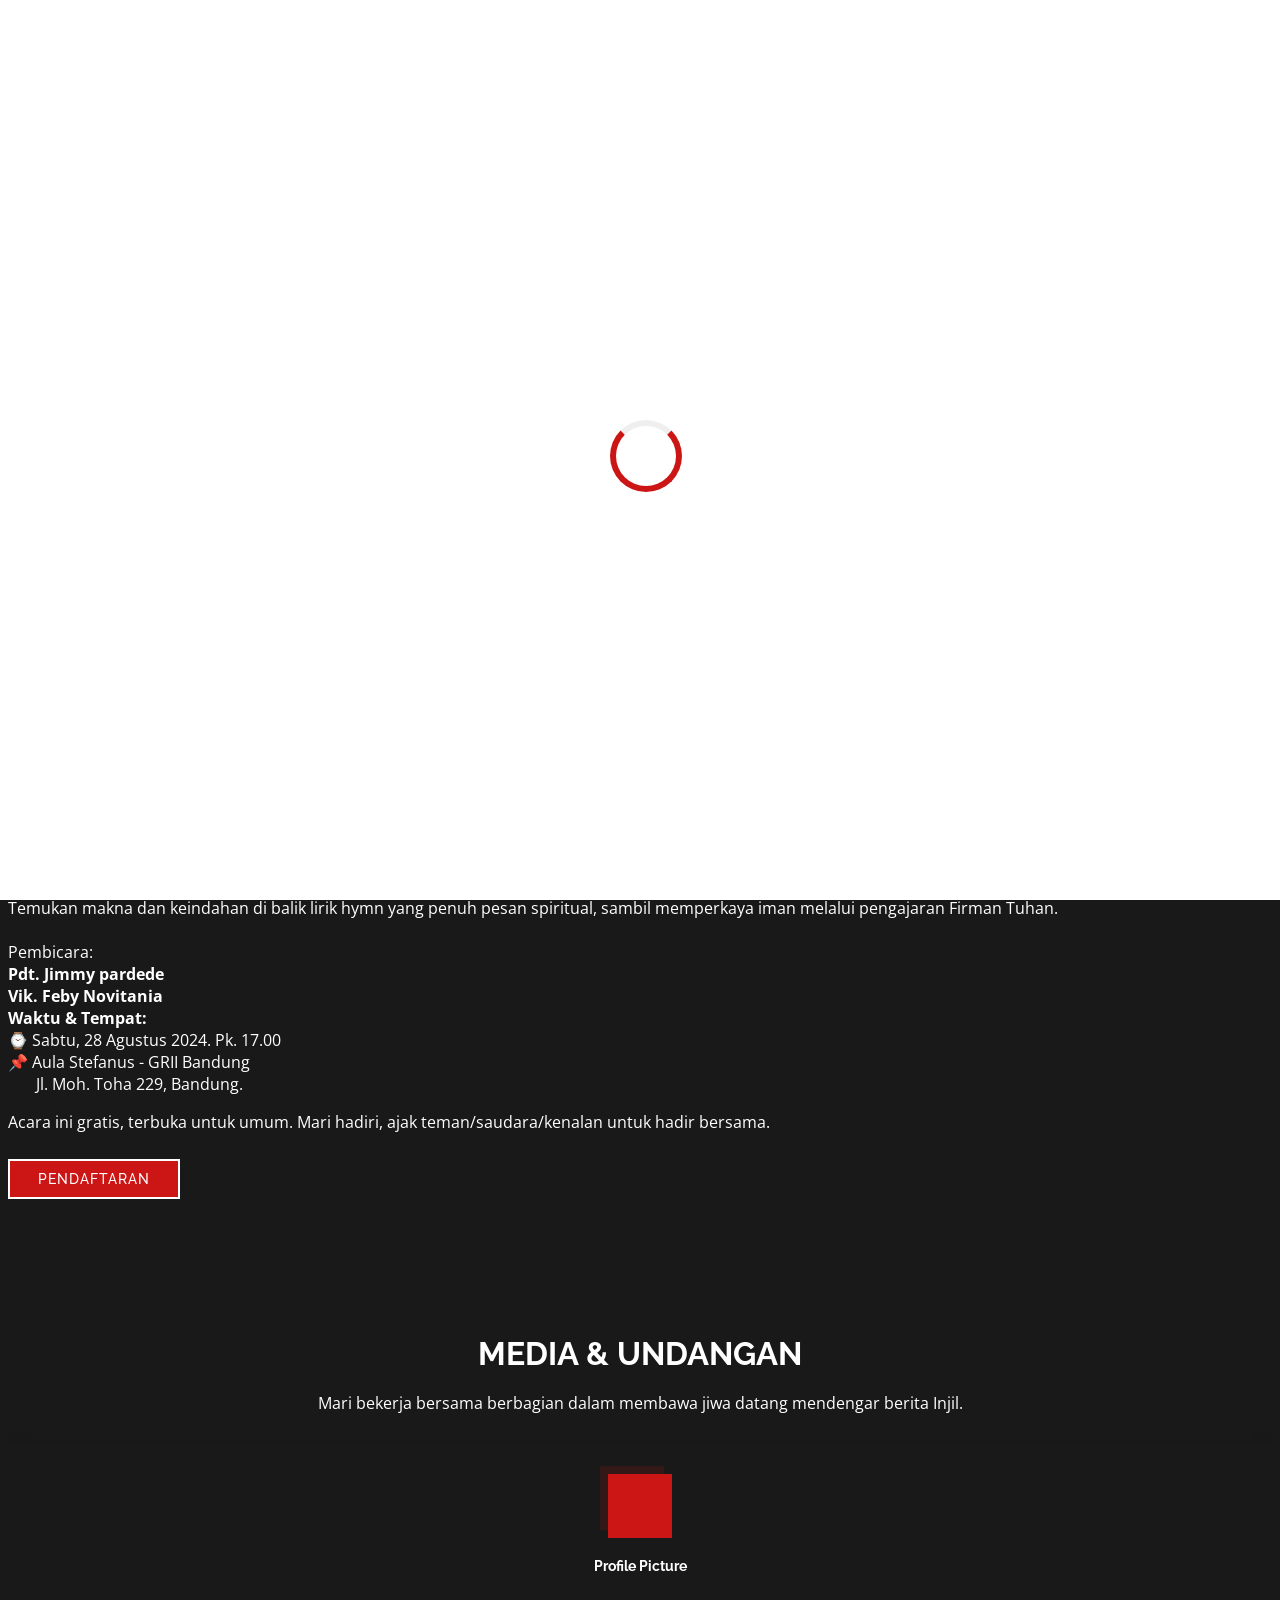
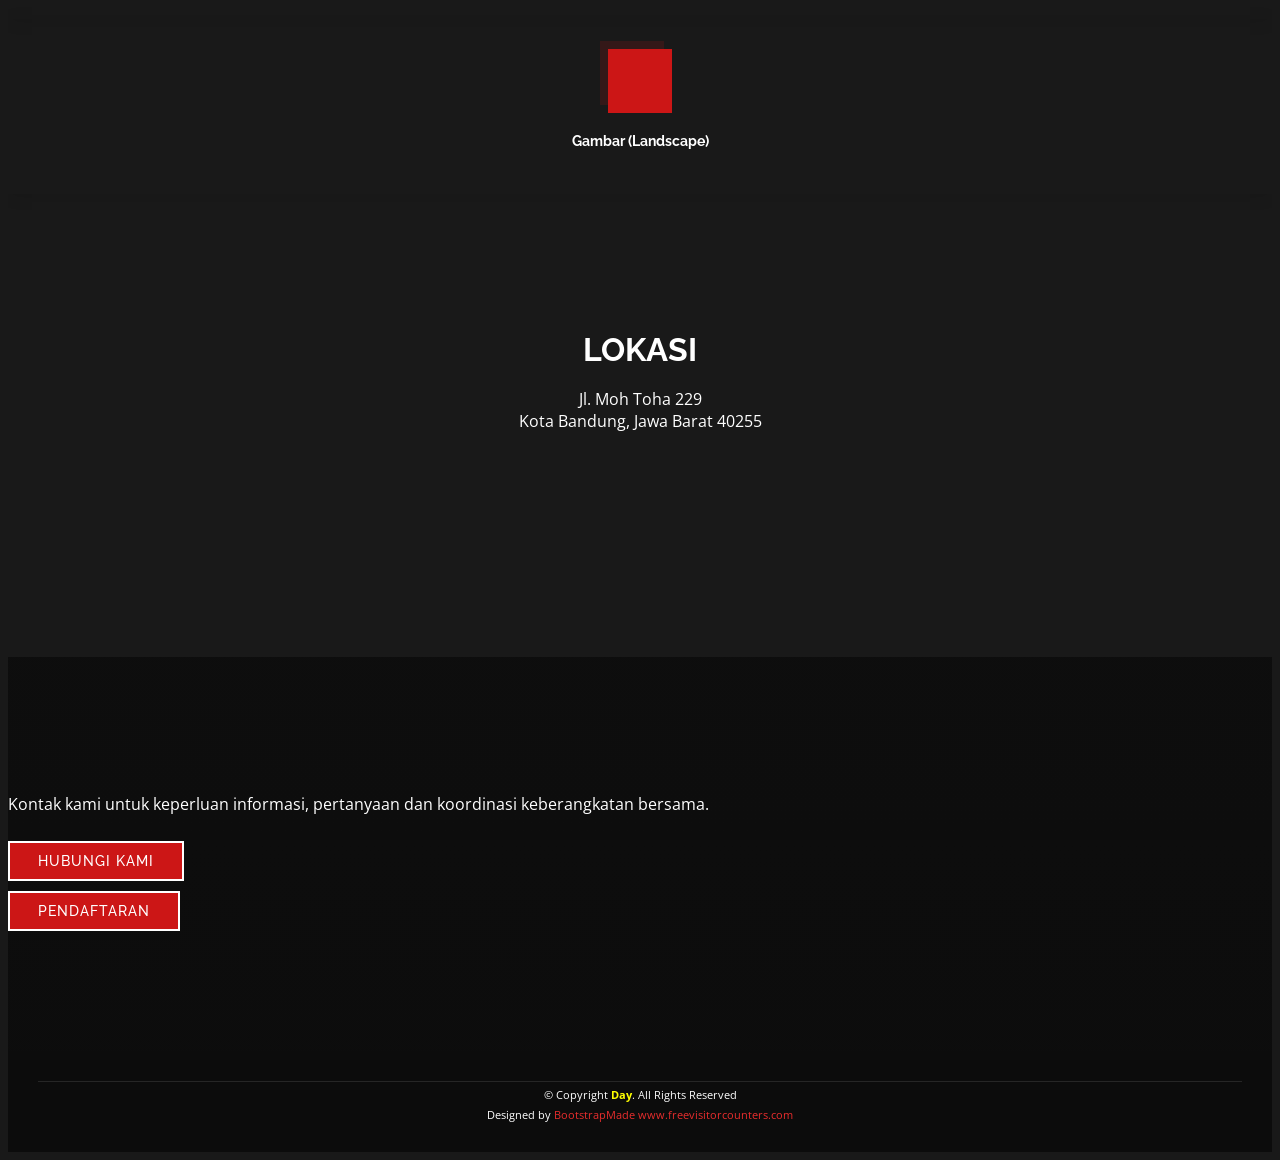
==== index.html @ 218dd275 "v1" ====
<!DOCTYPE html>
<html lang="en">

<head>
  <meta charset="utf-8">
  <meta content="width=device-width, initial-scale=1.0" name="viewport">

  <title>Konser Edukasi Musik Klasik 2024 - Bandung</title>
  <meta content="Konser Edukasi Musik Klasik 2024" name="description">
  <meta content="musik klasik,jimmy pardede,feby novitania,antonio vivaldi,gloria,grii bandung,bandung,konser" name="keywords">

  <!-- WhatsApp Preview -->
  <!-- ref: https://stackoverflow.com/questions/19778620/provide-an-image-for-whatsapp-link-sharing -->
  <meta name="description" content="Sabtu, 28 Sept 2024 ⌚ pk 17.00 📍 Aula Stefanus - GRII Bandung.">
  <meta property="og:title" content="Konser Edukasi Musik Klasik 2024 - Bandung" />
  <meta property="og:url" content="https://konseredukasi.com/" />
  <meta property="og:description" content="Sabtu, 28 Sept 2024 ⌚ pk 17.00 📍 Aula Stefanus - GRII Bandung.">
  <meta property="og:image" content="https://konseredukasi.com//assets/img/logo-gloria-square2.jpg">
  <meta property="og:type" content="website" />
  <meta property="og:locale" content="id_ID" />

  <meta name="twitter:card" content="summary_large_image">
  <meta name="twitter:title" content="Konser Edukasi Musik Klasik 2024 - Bandung">
  <meta name="twitter:description" content="Sabtu, 28 Sept 2024 ⌚ pk 17.00 📍 Aula Stefanus - GRII Bandung.">
  <meta name="twitter:title" content="Konser Edukasi Musik Klasik 2024 - Bandung" />
  <meta name="twitter:image" content="ttps://konseredukasi.com//assets/img/logo-gloria-square2.jpg">

  <!-- Favicons -->
  <link href="assets/img/favicon-grii.png" rel="icon">
  <link href="assets/img/apple-touch-icon-grii.png" rel="apple-touch-icon">

  <!-- Google Fonts -->
  <link
    href="https://fonts.googleapis.com/css?family=Open+Sans:300,300i,400,400i,600,600i,700,700i|Raleway:300,300i,400,400i,500,500i,600,600i,700,700i|Poppins:300,300i,400,400i,500,500i,600,600i,700,700i"
    rel="stylesheet">

  <!-- Vendor CSS Files -->
  <link href="assets/vendor/aos/aos.css" rel="stylesheet">
  <link href="assets/vendor/bootstrap/css/bootstrap.min.css" rel="stylesheet">
  <link href="assets/vendor/bootstrap-icons/bootstrap-icons.css" rel="stylesheet">
  <link href="assets/vendor/boxicons/css/boxicons.min.css" rel="stylesheet">
  <link href="assets/vendor/glightbox/css/glightbox.min.css" rel="stylesheet">
  <link href="assets/vendor/swiper/swiper-bundle.min.css" rel="stylesheet">

  <!-- Template Main CSS File -->
  <link href="assets/css/style.css?2" rel="stylesheet">


  <script>
    function showOverlay() {

    }

  </script>

</head>

<body>

  <!-- ======= Top Bar ======= -->
  <section id="topbar" class="d-flex align-items-center">
    <div class="container d-flex justify-content-center justify-content-md-between">
      <div class="lokasi-info d-flex align-items-center">
        <!-- <i class="bi bi-envelope-fill"></i><a href="mailto:lokasi@example.com">info@example.com</a> -->
        <a href="https://wa.me/6285105071880"><i class="bx bxl-whatsapp" style="color:green"></i>Hubungi Kami</a>

      </div>
      <div class="social-links d-none d-md-block">
        <!--a href="https://www.facebook.com/events/277615368611396/" class="facebook"><i class="bi bi-facebook"></i></a-->
        <a href="https://griibandung.org"><i class="bx bx-globe"></i></a>
        <a href="https://www.facebook.com/grii.bandung" class="facebook"><i class="bx bxl-facebook"></i></a>
        <a href="https://www.instagram.com/griibdg" class="instagram"><i class="bx bxl-instagram"></i></a>
      </div>
    </div>
  </section>

  <!-- ======= Header ======= -->
  <header id="header" class="d-flex align-items-center">
    <div class="container d-flex align-items-center justify-content-between">
      <a href="index.html">
        <div class="logojudul">
          <img src="assets/img/grii-logo-white.png" style="width:30px; float:left; margin-right:10px">
          <div style="display:inline; font-size:12px; color:white; line-height: normal;">
            <div><b>Konser Edukasi Musik Klasik 2024</b></div>
            <div><i>Vivaldi, Gloria in D major Rv.589</i></div>
            <div style="font-size:0.9em">Pdt. Jimmy Pardede & vik. Feby Novitania</div>
          </div>

        </div>
      </a>

      <a href="index.html">
        <div class="logoalamat" style="float:right; color:white; text-align: right; font-size:10px">
          Aula Stefanus - GRII Bandung<br>
          📅 Sabtu, 28 Sept 2024<br>
          ⌚ pk. 17.00
        </div>
      </a>

      <!-- Uncomment below if you prefer to use an image logo -->
      <!-- <a href="index.html" class="logo"><img src="assets/img/logo.png" alt="" class="img-fluid"></a>-->

    </div>
  </header><!-- End Header -->

  <main id="main">

    <!-- ======= About Section ======= -->
    <section id="about" class="about" style="padding-top:10px">
      <div class="container">

        <div class="row">
          <div class="col-lg-5 order-1 order-lg-1" data-aos="fade-left">
            <a href="#" class="btn-custom text-center" target="_blank" style="width:100%"><i class='bx bx-note'></i> PENDAFTARAN</a><br>
            <img src="assets/img/logo-gloria-square1.jpg" class="img-fluid" alt="">
          </div>
          <div class="col-lg-7 pt-4 pt-lg-0 order-2 order-lg-2 content" data-aos="fade-right">
            <h4>Konser Edukasi Musik Klasik 2024 - Bandung</h4>
            <h5>Gloria in D major RV.589, Antonio Vivaldi</h5>
            <p>
              Kami mengundang Anda untuk turut serta dalam acara inspiratif yang memadukan kajian mendalam
              tentang musik hymn dan Firman Tuhan. Temukan makna dan keindahan di balik lirik hymn yang penuh
              pesan spiritual, sambil memperkaya iman melalui pengajaran Firman Tuhan.<br>
              <br>
              Pembicara:<br>
              <b>Pdt. Jimmy pardede</b><br>
              <b>Vik. Feby Novitania</b>
              <br>
            
              <b>Waktu & Tempat:</b><br>
              ⌚ Sabtu, 28 Agustus 2024. Pk. 17.00<br>
              📌 Aula Stefanus - GRII Bandung<br>
              &nbsp;&nbsp;&nbsp;&nbsp;&nbsp;&nbsp;&nbsp;Jl. Moh. Toha 229, Bandung.              

            </p>
            <p> Acara ini gratis, terbuka untuk umum. Mari hadiri, ajak teman/saudara/kenalan untuk hadir bersama.</p>

            <a href="#" class="btn-custom" target="_blank"><i class='bx bx-note'></i> PENDAFTARAN</a>

          </div>
        </div>

      </div>
    </section><!-- End About Section -->

    

    <!-- ======= media Section ======= -->
    <section id="media" class="media">
      <div class="container">

        <div class="section-title">
          <!-- <span>Media & Undangan</span> -->
          <h2>Media & Undangan</h2>
          <p>Mari bekerja bersama berbagian dalam membawa jiwa datang mendengar berita Injil.</p>
        </div>

        
        <div class="row">
          <div class="col-4 d-flex align-items-stretch" style="cursor:pointer" data-aos="fade-up" data-aos-delay="150">
            <div class="icon-box w-100" style="cursor:pointer" onclick="location.href='assets/img/logo-gloria-square2.jpg'">
              <div class="icon"><i class="bx bx-image-alt"></i></div>
              <h4>Profile Picture</h4>
            </div>
          </div>

          <div class="col-4 d-flex align-items-stretch" style="cursor:pointer" data-aos="fade-up" data-aos-delay="150">
            <div class="icon-box w-100" style="cursor:pointer" onclick="location.href='assets/img/logo-gloria-landscape.jpg'">
              <div class="icon"><i class="bx bx-image-alt"></i></div>
              <h4>Gambar (Landscape)</h4>
            </div>
          </div>

          
        </div>

      </div>
    </section><!-- End media Section -->


    <!-- ======= lokasi Section ======= -->
    <section id="lokasi" class="lokasi">
      <div class="container" data-aos="zoom-in">

        <div class="section-title">
          <!-- <span>Lokasi</span> -->
          <h2>Lokasi</h2>
          <p>Jl. Moh Toha 229<br>
            Kota Bandung, Jawa Barat 40255</p>
        </div>

        <div class="text-center">
          <iframe src="https://www.google.com/maps/embed?pb=!1m18!1m12!1m3!1d3960.532243141504!2d107.6065826102288!3d-6.946366293024828!2m3!1f0!2f0!3f0!3m2!1i1024!2i768!4f13.1!3m3!1m2!1s0x2e68e9f82b8afbd3%3A0xcbb37327fd0cb875!2sIndonesian%20Reformed%20Evangelical%20Church%20-%20Bandung!5e0!3m2!1sen!2sid!4v1722092892802!5m2!1sen!2sid" 
             style="border:0; max-width:600px; max-height:450px" allowfullscreen="" loading="lazy" referrerpolicy="no-referrer-when-downgrade"></iframe>
        </div>

      </div>
    </section><!-- End lokasi Section -->

    <!-- ======= Cta Section ======= -->
    <section id="cta" class="cta">
      <div class="container" data-aos="zoom-in">

        <div class="text-center">
          <p>Kontak kami untuk keperluan informasi, pertanyaan dan koordinasi keberangkatan bersama.</p>
          <a class="btn-custom" href="https://wa.me/6285105071880"><i class="bx bxl-whatsapp"></i> Hubungi Kami</a><br>
          <a href="https://bit.ly/HMMbdg2024" class="btn-custom" target="_blank"><i class='bx bx-note'></i> PENDAFTARAN</a>
        </div>

      </div>
    </section><!-- End Cta Section -->


  </main><!-- End #main -->

  <!-- ======= Footer ======= -->
  <footer id="footer">
    <div class="footer-info">
      <!--h4>STEMI: Stephen Tong Evengelistic Ministry</h4-->
      <!--p style="max-width:500px; font-size:0.9em"><a href="https://stemi.org">STEMI</a> merupakan sebuah organisasi yang
        berfokus pada Penginjilan dan Mandat Budaya. STEMI didirikan oleh Pdt. Dr. Stephen Tong pada tahun 1978 bersama
        dengan Dr. Jahja Ling. Pelayanan STEMI dimulai dengan mengadakan setiap tahun di berbagai kota di dunia. Hingga
        kini, STEMI terus melayani ratusan ribu hingga jutaan jiwa dari berbagai daerah dan luar negeri setiap tahunnya.
        Pelayanan STEMI bergerak berdasarkan semangat dan prinsip Gerakan Reformed Injili.</p-->
      <div class="social-links mt-3 text-center">
        <a href="https://griibandung.org"><i class="bx bx-globe"></i></a>
        <a href="https://www.facebook.com/grii.bandung" class="facebook"><i class="bx bxl-facebook"></i></a>
        <a href="https://www.instagram.com/griibdg" class="instagram"><i class="bx bxl-instagram"></i></a>
      </div>

    </div>

    <div class="container">

      <div class="copyright">
        &copy; Copyright <strong><span>Day</span></strong>. All Rights Reserved
      </div>
      <div class="credits">
        <!-- All the links in the footer should remain intact. -->
        <!-- You can delete the links only if you purchased the pro version. -->
        <!-- Licensing information: https://bootstrapmade.com/license/ -->
        <!-- Purchase the pro version with working PHP/AJAX lokasi form: https://bootstrapmade.com/day-multipurpose-html-template-for-free/ -->
        Designed by <a href="https://bootstrapmade.com/">BootstrapMade</a>
        <a href='http://www.freevisitorcounters.com'>www.freevisitorcounters.com</a> <script type='text/javascript' src='https://www.freevisitorcounters.com/auth.php?id=3751971796bb17766fdb338fe5cba3abef532505'></script>
        <script type="text/javascript" src="https://www.freevisitorcounters.com/en/home/counter/1208864/t/4"></script>
      </div>
    </div>
  </footer><!-- End Footer -->

  <a href="#" class="back-to-top d-flex align-items-center justify-content-center"><i
      class="bi bi-arrow-up-short"></i></a>
  <div id="preloader"></div>

  <!-- Vendor JS Files -->
  <script src="assets/vendor/aos/aos.js"></script>
  <script src="assets/vendor/bootstrap/js/bootstrap.bundle.min.js"></script>
  <script src="assets/vendor/glightbox/js/glightbox.min.js"></script>
  <script src="assets/vendor/isotope-layout/isotope.pkgd.min.js"></script>
  <script src="assets/vendor/swiper/swiper-bundle.min.js"></script>
  <script src="assets/vendor/php-email-form/validate.js"></script>

  <!-- Template Main JS File -->
  <script src="assets/js/main.js"></script>



</body>

</html>
---- assets/css/style.css ----
/**
* Template Name: Day
* Updated: Sep 18 2023 with Bootstrap v5.3.2
* Template URL: https://bootstrapmade.com/day-multipurpose-html-template-for-free/
* Author: BootstrapMade.com
* License: https://bootstrapmade.com/license/
*/

/*--------------------------------------------------------------
# General
--------------------------------------------------------------*/
body {
  font-family: "Open Sans", sans-serif;
  color: white;
  background-color: #191919;
}

figcaption {
  background-color: #4c4c4c;
  padding: 5px;
  font-size:0.8em;
}

a {
  color: yellow;
  text-decoration: none;
}

h1,
h2,
h3,
h4,
h5,
h6 {
  font-family: "Raleway", sans-serif;
}

/*--------------------------------------------------------------
# Back to top button
--------------------------------------------------------------*/
.back-to-top {
  position: fixed;
  visibility: hidden;
  opacity: 0;
  right: 15px;
  bottom: 15px;
  z-index: 996;
  background: #cc1616;
  width: 40px;
  height: 40px;
  transition: all 0.4s;
}

.back-to-top i {
  font-size: 28px;
  color: #fff;
  line-height: 0;
}

.back-to-top:hover {
  background: #e72323;
  color: #fff;
}

.back-to-top.active {
  visibility: visible;
  opacity: 1;
}

/*--------------------------------------------------------------
# Preloader
--------------------------------------------------------------*/
#preloader {
  position: fixed;
  top: 0;
  left: 0;
  right: 0;
  bottom: 0;
  z-index: 9999;
  overflow: hidden;
  background: #fff;
}

#preloader:before {
  content: "";
  position: fixed;
  top: calc(50% - 30px);
  left: calc(50% - 30px);
  border: 6px solid #cc1616;
  border-top-color: #efefef;
  border-radius: 50%;
  width: 60px;
  height: 60px;
  animation: animate-preloader 1s linear infinite;
}

@keyframes animate-preloader {
  0% {
    transform: rotate(0deg);
  }

  100% {
    transform: rotate(360deg);
  }
}

/*--------------------------------------------------------------
# Disable aos animation delay on mobile devices
--------------------------------------------------------------*/
@media screen and (max-width: 768px) {
  [data-aos-delay] {
    transition-delay: 0 !important;
  }
}

/*--------------------------------------------------------------
# Top Bar
--------------------------------------------------------------*/
#topbar {
  background: #191919;
  font-size: 15px;
  height: 40px;
  padding: 0;
  color: rgba(255, 255, 255, 0.6);
}

#topbar .lokasi-info a {
  line-height: 0;
  color: rgba(255, 255, 255, 0.6);
  transition: 0.3s;
}

#topbar .lokasi-info a:hover {
  color: #fff;
}

#topbar .lokasi-info i {
  color: #cc1616;
  line-height: 0;
  margin-right: 5px;
}

#topbar .lokasi-info .phone-icon {
  margin-left: 15px;
}

#topbar .social-links a {
  color: rgba(255, 255, 255, 0.6);
  padding: 4px 12px;
  display: inline-block;
  line-height: 1px;
  transition: 0.3s;
}

#topbar .social-links a:hover {
  color: #fff;
}

/*--------------------------------------------------------------
# Header
--------------------------------------------------------------*/
#header {
  background: rgba(25, 25, 25, 0.95);
  transition: all 0.5s;
  z-index: 997;
  height: 70px;
}

#header.fixed-top {
  background: #191919;
}

#header .logo {
  font-size: 12px;
  margin: 0;
  padding: 0;
  color:white;
}

#header .logo a {
  color: #fff;
}

#header .logo img {
  max-height: 40px;
}

.scrolled-offset {
  margin-top: 70px;
}

/*--------------------------------------------------------------
# Navigation Menu
--------------------------------------------------------------*/
/**
* Desktop Navigation 
*/
.navbar {
  padding: 0;
}

.navbar ul {
  margin: 0;
  padding: 0;
  display: flex;
  list-style: none;
  align-items: center;
}

.navbar li {
  position: relative;
}

.navbar>ul>li {
  margin-left: 5px;
}

.navbar a,
.navbar a:focus {
  display: flex;
  align-items: center;
  justify-content: space-between;
  padding: 25px 15px 24px 15px;
  font-size: 14px;
  color: #fff;
  white-space: nowrap;
  transition: 0.3s;
}

.navbar a i,
.navbar a:focus i {
  font-size: 12px;
  line-height: 0;
  margin-left: 5px;
}

.navbar a:hover,
.navbar .active,
.navbar .active:focus,
.navbar li:hover>a {
  /* background: #cc1616; */
}

.navbar .dropdown ul {
  display: block;
  position: absolute;
  left: 0;
  top: calc(100% + 30px);
  margin: 0;
  padding: 10px 0;
  z-index: 99;
  opacity: 0;
  visibility: hidden;
  background: #fff;
  box-shadow: 0px 0px 30px rgba(127, 137, 161, 0.25);
  transition: 0.3s;
}

.navbar .dropdown ul li {
  min-width: 200px;
}

.navbar .dropdown ul a {
  padding: 10px 20px;
  color: #191919;
}

.navbar .dropdown ul a i {
  font-size: 12px;
}

.navbar .dropdown ul a:hover,
.navbar .dropdown ul .active:hover,
.navbar .dropdown ul li:hover>a {
  color: #fff;
}

.navbar .dropdown:hover>ul {
  opacity: 1;
  top: 100%;
  visibility: visible;
}

.navbar .dropdown .dropdown ul {
  top: 0;
  left: calc(100% - 30px);
  visibility: hidden;
}

.navbar .dropdown .dropdown:hover>ul {
  opacity: 1;
  top: 0;
  left: 100%;
  visibility: visible;
}

@media (max-width: 1366px) {
  .navbar .dropdown .dropdown ul {
    left: -90%;
  }

  .navbar .dropdown .dropdown:hover>ul {
    left: -100%;
  }
}

/**
* Mobile Navigation 
*/
.mobile-nav-toggle {
  color: #fff;
  font-size: 28px;
  cursor: pointer;
  display: none;
  line-height: 0;
  transition: 0.5s;
}

.mobile-nav-toggle.bi-x {
  color: #cc1616;
}

@media (max-width: 991px) {
  .mobile-nav-toggle {
    display: block;
  }

  .navbar ul {
    display: none;
  }
}

.navbar-mobile {
  position: fixed;
  overflow: hidden;
  top: 0;
  right: 0;
  left: 0;
  bottom: 0;
  background: rgba(0, 0, 0, 0.9);
  transition: 0.3s;
  z-index: 999;
}

.navbar-mobile .mobile-nav-toggle {
  position: absolute;
  top: 15px;
  right: 15px;
}

.navbar-mobile ul {
  display: block;
  position: absolute;
  top: 55px;
  right: 15px;
  bottom: 15px;
  left: 15px;
  padding: 10px 0;
  background-color: #fff;
  overflow-y: auto;
  transition: 0.3s;
}

.navbar-mobile a,
.navbar-mobile a:focus {
  padding: 10px 20px;
  font-size: 15px;
  color: #191919;
}

.navbar-mobile a:hover,
.navbar-mobile .active,
.navbar-mobile li:hover>a {
  color: #cc1616;
  background: none;
}

.navbar-mobile .getstarted,
.navbar-mobile .getstarted:focus {
  margin: 15px;
}

.navbar-mobile .dropdown ul {
  position: static;
  display: none;
  margin: 10px 20px;
  padding: 10px 0;
  z-index: 99;
  opacity: 1;
  visibility: visible;
  background: #fff;
  box-shadow: 0px 0px 30px rgba(127, 137, 161, 0.25);
}

.navbar-mobile .dropdown ul li {
  min-width: 200px;
}

.navbar-mobile .dropdown ul a {
  padding: 10px 20px;
}

.navbar-mobile .dropdown ul a i {
  font-size: 12px;
}

.navbar-mobile .dropdown ul a:hover,
.navbar-mobile .dropdown ul .active:hover,
.navbar-mobile .dropdown ul li:hover>a {
  color: #cc1616;
}

.navbar-mobile .dropdown>.dropdown-active {
  display: block;
}

.logojudul {
  width: 260px;
}


/*--------------------------------------------------------------
# Hero Section
--------------------------------------------------------------*/
#hero {
  width: 100%;
  height: calc(100vh - 110px);
  /* background: url("../img/st1.jpg") top center; */
  background-size: cover;
  position: relative;
}

#hero:before {
  content: "";
  background: rgba(0, 0, 0, 0.5);
  position: absolute;
  bottom: 0;
  top: 0;
  left: 0;
  right: 0;
}

#hero h1 {
  margin: 0;
  font-size: 25px;
  font-weight: 700;
  line-height: 56px;
  text-transform: uppercase;
  color: #fff;
  text-align: left;
}

#hero h2 {
  color: #eee;
  margin-bottom: 10px;
  font-size: 24px;
  text-align: left;
}

#hero p {
  text-align:left;
  color:white;
}

#hero .btn-get-started {
  font-family: "Raleway", sans-5erif;
  text-transform: uppercase;
  font-weight: 500;
  font-size: 10px;
  letter-spacing: 0.5px;
  display: inline-block;
  padding: 10px 15px;
  transition: 0.5s;
  border: 2px solid #fff;
  color: #fff;
  white-space: nowrap;
}

#hero .btn-get-started:hover {
  background: #cc1616;
  border-color: #cc1616;
}

#hero li {
  margin-bottom: 4px;
  list-style-type: none;
  padding:0;
  margin-left:0;
}

#hero ul {
  /*padding:0;
  text-align: left;*/
  list-style: none;
  display: flex;
}

@media (min-width: 1024px) {
  #hero {
    background-attachment: fixed;
  }
  
  #hero .p1 {
    max-width:330px;
    text-align: left;
  }

  #hero .p2  {
    max-width:330px;
    text-align: left;

  }
}



/* mobile */
@media (max-width: 768px) {
  #hero {
    text-align: center;
  }

  #hero h1{
    margin-left: 10px;
  }

  #hero .p1 {
    max-width:220px;
    text-align: left;
    margin-left:10px;
  }

  #hero .p2  {
    max-width:330px;
    text-align: left;
    margin-left:10px;

  }

  #hero .container {
    padding-top: 40px;
  }

  #hero h1 {
    font-size: 21px;
    line-height: 36px;
  }

  #hero h2 {
    font-size: 18px;
    line-height: 24px;
    margin-bottom: 30px;
  }
}

/* extra small phone */
@media (max-width: 380px) {
  .logoalamat {
    display:none;
  }

  #hero .p1 {
    max-width: 180px;
    font-size: 12px;
  }

  #hero .p2 {
    font-size: 12px;
  }
  
}


/*--------------------------------------------------------------
# Sections General
--------------------------------------------------------------*/
section {
  padding: 40px 0;
  overflow: hidden;
}

.section-title {
  text-align: center;
  padding: 30px 0;
  position: relative;
}

.section-title h2 {
  font-size: 32px;
  font-weight: 700;
  text-transform: uppercase;
  margin-bottom: 20px;
  padding-bottom: 0;
  color: white;
  position: relative;
  z-index: 2;
}

.section-title span {
  position: absolute;
  top: 30px;
  color: black;
  left: 0;
  right: 0;
  z-index: 1;
  font-weight: 700;
  font-size: 52px;
  text-transform: uppercase;
  line-height: 0;
}

.section-title p {
  margin-bottom: 0;
  position: relative;
  z-index: 2;
}

@media (max-width: 575px) {
  .section-title h2 {
    font-size: 28px;
    margin-bottom: 15px;
  }

  .section-title span {
    font-size: 38px;
  }
}

/*--------------------------------------------------------------
# About
--------------------------------------------------------------*/
.about .content h3 {
  font-weight: 600;
  font-size: 26px;
}

.about .content ul {
  list-style: none;
  padding: 0;
}

.about .content ul li {
  padding-bottom: 10px;
}

.about .content ul i {
  font-size: 20px;
  padding-right: 4px;
  color: #cc1616;
}

.about .content p:last-child {
  margin-bottom: 0;
}
  

/*--------------------------------------------------------------
# media
--------------------------------------------------------------*/
.media .icon-box {
  text-align: center;
  padding: 30px 20px;
  transition: all ease-in-out 0.3s;
  box-shadow: 0px 2px 15px rgba(0, 0, 0, 0.1);
}

.media .icon-box .icon {
  margin: 0 auto;
  width: 64px;
  height: 64px;
  background: #cc1616;
  transition: all 0.3s ease-out 0s;
  display: flex;
  align-items: center;
  justify-content: center;
  margin-bottom: 20px;
  transform-style: preserve-3d;
  position: relative;
  z-index: 2;
}

.media .icon-box .icon i {
  color: #fff;
  font-size: 28px;
  transition: ease-in-out 0.3s;
}

.media .icon-box .icon::before {
  position: absolute;
  content: "";
  left: -8px;
  top: -8px;
  height: 100%;
  width: 100%;
  background: rgba(204, 22, 22, 0.15);
  transition: all 0.3s ease-out 0s;
  transform: translateZ(-1px);
  z-index: -1;
}

.media .icon-box h4 {
  font-weight: 700;
  margin-bottom: 15px;
  font-size: 14px;
}

.media .icon-box h4 a {
  color: #191919;
}

.media .icon-box p {
  line-height: 24px;
  font-size: 14px;
  margin-bottom: 0;
}

.media .icon-box:hover {
  background: #cc1616;
  border-color: #cc1616;
}

.media .icon-box:hover .icon {
  background: #fff;
}

.media .icon-box:hover .icon i {
  color: #cc1616;
}

.media .icon-box:hover .icon::before {
  background: rgba(255, 255, 255, 0.3);
}

.media .icon-box:hover h4 a,
.media .icon-box:hover p {
  color: #fff;
}

/*--------------------------------------------------------------
# Cta
--------------------------------------------------------------*/
.cta {
  background: linear-gradient(rgba(2, 2, 2, 0.5), rgba(0, 0, 0, 0.5)), url("../img/logo-gloria-landscape.jpg") fixed center center;
  background-size: cover;
  padding: 120px 0;
}

.cta h3 {
  color: #fff;
  font-size: 28px;
  font-weight: 700;
}

.cta p {
  color: #fff;
}


/*--------------------------------------------------------------
# lokasi
--------------------------------------------------------------*/
.lokasi .info-box {
  color: #444444;
  text-align: center;
  box-shadow: 0 0 30px rgba(214, 215, 216, 0.6);
  padding: 20px 0 30px 0;
}

.lokasi .info-box i {
  font-size: 32px;
  color: #cc1616;
  border-radius: 50%;
  padding: 8px;
  border: 2px dotted #f5a0a0;
}

.lokasi .info-box h3 {
  font-size: 20px;
  color: #777777;
  font-weight: 700;
  margin: 10px 0;
}

.lokasi .info-box p {
  padding: 0;
  line-height: 24px;
  font-size: 14px;
  margin-bottom: 0;
}

.lokasi .content h3 {
    font-weight: 600;
    font-size: 26px;
}

.lokasi .content ul {
    list-style: none;
    padding: 0;
}

.lokasi .content ul li {
    padding-bottom: 10px;
}

.lokasi .content ul i {
    font-size: 20px;
    padding-right: 4px;
    color: #cc1616;
}

.lokasi .content p:last-child {
    margin-bottom: 0;
}
  

@keyframes animate-loading {
  0% {
    transform: rotate(0deg);
  }

  100% {
    transform: rotate(360deg);
  }
}

/*--------------------------------------------------------------
# Breadcrumbs
--------------------------------------------------------------*/
.breadcrumbs {
  padding: 15px 0;
  background: #efefef;
}

.breadcrumbs h2 {
  font-size: 26px;
  font-weight: 600;
}

.breadcrumbs ol {
  display: flex;
  flex-wrap: wrap;
  list-style: none;
  padding: 0 0 10px 0;
  margin: 0;
  font-size: 14px;
}

.breadcrumbs ol li+li {
  padding-left: 10px;
}

.breadcrumbs ol li+li::before {
  display: inline-block;
  padding-right: 10px;
  color: #333333;
  content: "/";
}

/*--------------------------------------------------------------
# Footer
--------------------------------------------------------------*/
#footer {
  background: #0c0c0c;
  padding: 30px;
  color: #fff;
  font-size: 14px;
}

#footer .footer-top {
  padding: 60px 0 30px 0;
}

#footer .footer-top .footer-info {
  margin-bottom: 15px;
  background: #191919;
  color: #fff;
  border-top: 4px solid #cc1616;
  text-align: center;
  padding: 30px 20px;
}

#footer .footer-top .footer-info h3 {
  font-size: 36px;
  margin: 0 0 20px 0;
  padding: 2px 0 2px 0;
  line-height: 1;
  font-weight: 700;
}

#footer .footer-top .footer-info p {
  font-size: 14px;
  line-height: 24px;
  margin-bottom: 0;
  font-family: "Raleway", sans-serif;
}

#footer .footer-top .social-links a {
  font-size: 18px;
  display: inline-block;
  background: #262626;
  color: #fff;
  line-height: 1;
  padding: 8px 0;
  margin-right: 4px;
  border-radius: 50%;
  text-align: center;
  width: 36px;
  height: 36px;
  transition: 0.3s;
}

#footer .footer-top h4 {
  font-size: 16px;
  font-weight: 600;
  color: #fff;
  position: relative;
  padding-bottom: 12px;
}

#footer .footer-top .footer-links {
  margin-bottom: 30px;
}

#footer .footer-top .footer-links ul {
  list-style: none;
  padding: 0;
  margin: 0;
}

#footer .footer-top .footer-links ul i {
  padding-right: 2px;
  color: #ed5b5b;
  font-size: 18px;
  line-height: 1;
}

#footer .footer-top .footer-links ul li {
  padding: 10px 0;
  display: flex;
  align-items: center;
}

#footer .footer-top .footer-links ul li:first-child {
  padding-top: 0;
}

#footer .footer-top .footer-links ul a {
  color: #fff;
  transition: 0.3s;
  display: inline-block;
  line-height: 1;
}

#footer .footer-top .footer-newsletter form {
  margin-top: 30px;
  background: #fff;
  padding: 6px 10px;
  position: relative;
  border-radius: 4;
}

#footer .footer-top .footer-newsletter form input[type=email] {
  border: 0;
  padding: 4px;
  width: calc(100% - 110px);
}

#footer .footer-top .footer-newsletter form input[type=submit] {
  position: absolute;
  top: 0;
  right: 0;
  bottom: 0;
  border: 0;
  background: none;
  font-size: 16px;
  padding: 0 20px;
  background: #cc1616;
  color: #fff;
  transition: 0.3s;
  border-radius: 4;
}

#footer .copyright {
  border-top: 1px solid #262626;
  text-align: center;
  padding-top: 5px;
  font-size: 0.8em;
}

#footer .credits {
  padding-top: 5px;
  text-align: center;
  font-size: 0.8em;
  color: #fff;
}

#footer .credits a {
  color: #e82d2d;
}

@media (max-width: 575px) {
  #footer .footer-top .footer-info {
    margin: -20px 0 30px 0;
  }
}

.btn-custom {
    font-family: "Raleway", sans-serif;
    text-transform: uppercase;
    font-weight: 500;
    font-size: 14px;
    letter-spacing: 1px;
    display: inline-block;
    padding: 10px 28px;
    transition: 0.5s;
    margin-top: 10px;
    border: 2px solid white;
    background-color: #cc1616;
    color: white;
}

strong {
  color: yellow;
  font-weight: bold;
}
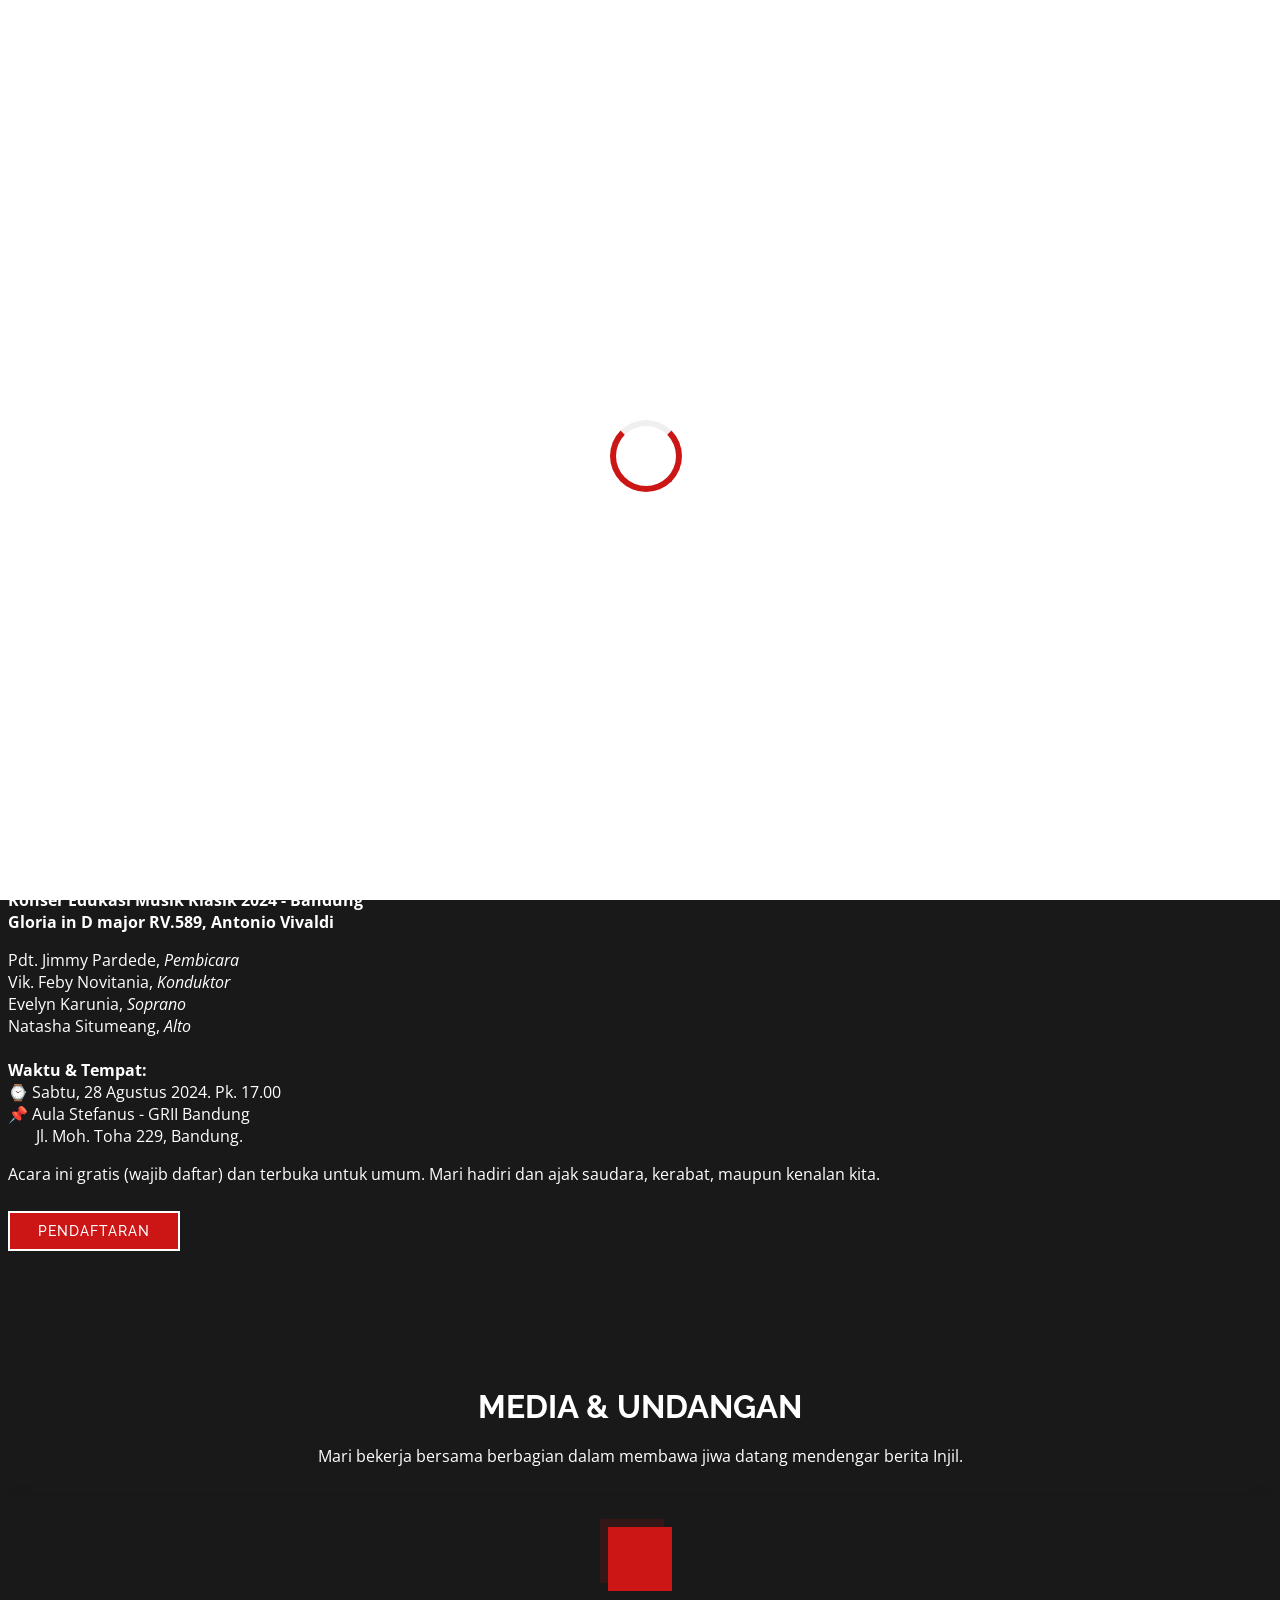
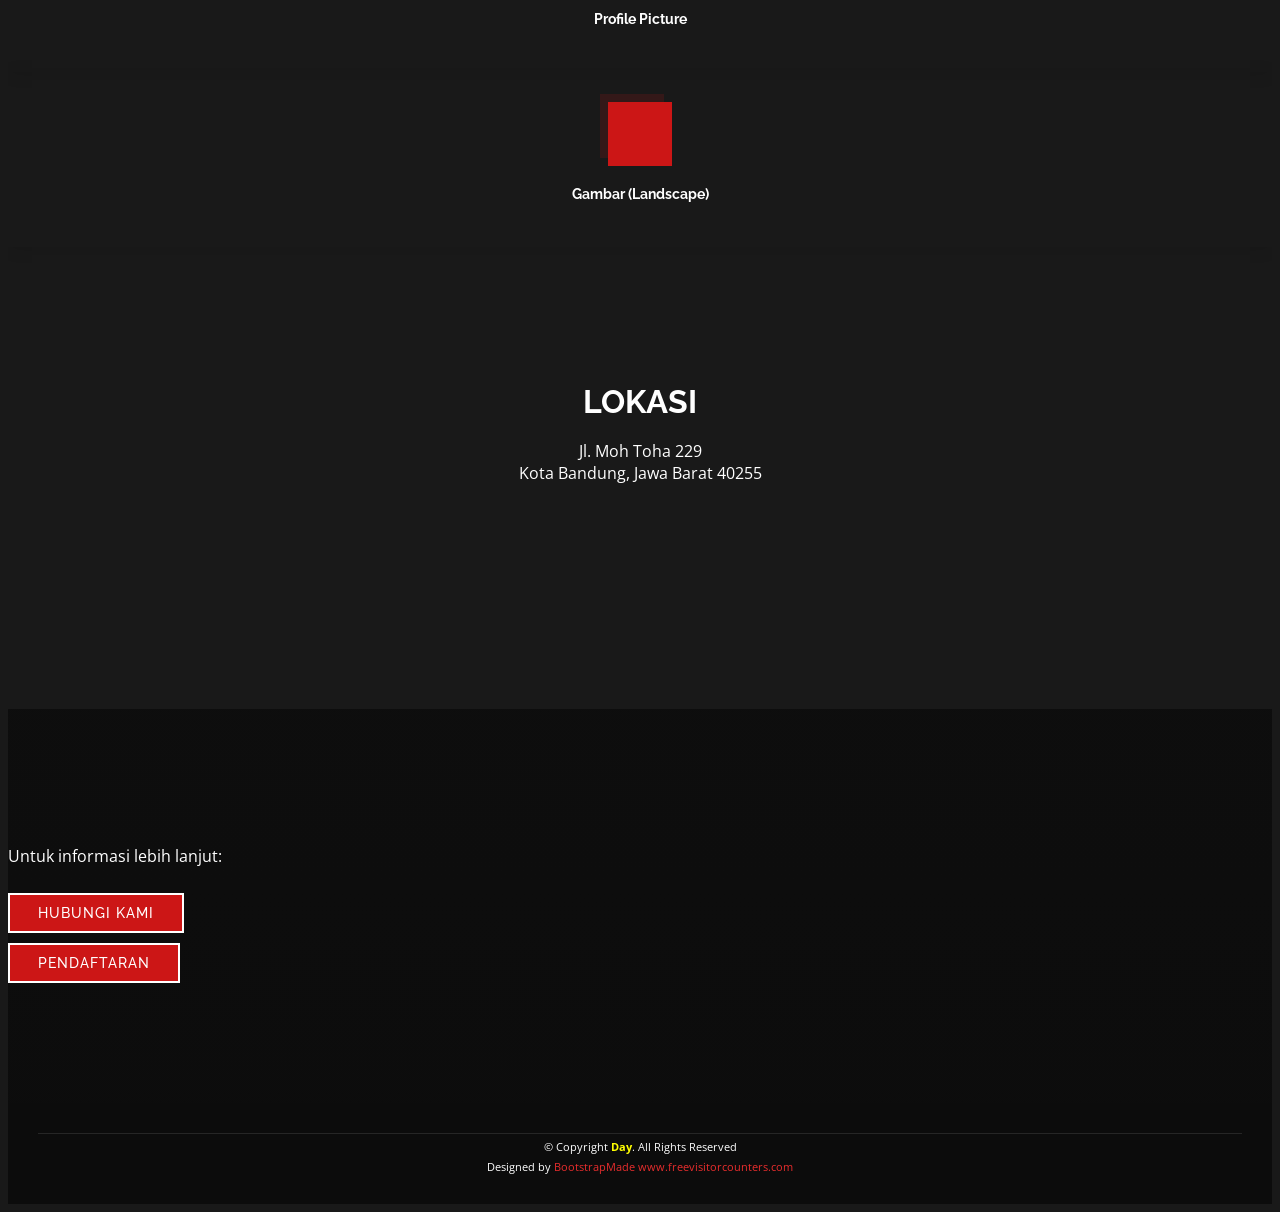
==== commit d8d5927b: "update 2024-08-18" ====
--- a/index.html
+++ b/index.html
@@ -7,7 +7,8 @@
 
   <title>Konser Edukasi Musik Klasik 2024 - Bandung</title>
   <meta content="Konser Edukasi Musik Klasik 2024" name="description">
-  <meta content="musik klasik,jimmy pardede,feby novitania,antonio vivaldi,gloria,grii bandung,bandung,konser" name="keywords">
+  <meta content="musik klasik,jimmy pardede,feby novitania,antonio vivaldi,gloria,grii bandung,bandung,konser"
+    name="keywords">
 
   <!-- WhatsApp Preview -->
   <!-- ref: https://stackoverflow.com/questions/19778620/provide-an-image-for-whatsapp-link-sharing -->
@@ -44,14 +45,6 @@
 
   <!-- Template Main CSS File -->
   <link href="assets/css/style.css?2" rel="stylesheet">
-
-
-  <script>
-    function showOverlay() {
-
-    }
-
-  </script>
 
 </head>
 
@@ -111,39 +104,46 @@
 
         <div class="row">
           <div class="col-lg-5 order-1 order-lg-1" data-aos="fade-left">
-            <a href="#" class="btn-custom text-center" target="_blank" style="width:100%"><i class='bx bx-note'></i> PENDAFTARAN</a><br>
+            <a href="https://docs.google.com/forms/d/e/1FAIpQLScRI_y_lHA-XC9t6Iu80-YprC91mejxHBIJtda2pF8TwQ-x2g/viewform?usp=pp_url" class="btn-custom text-center" target="_blank" style="width:100%"><i class='bx bx-note'></i>
+              PENDAFTARAN</a><br>
             <img src="assets/img/logo-gloria-square1.jpg" class="img-fluid" alt="">
           </div>
           <div class="col-lg-7 pt-4 pt-lg-0 order-2 order-lg-2 content" data-aos="fade-right">
-            <h4>Konser Edukasi Musik Klasik 2024 - Bandung</h4>
-            <h5>Gloria in D major RV.589, Antonio Vivaldi</h5>
-            <p>
-              Kami mengundang Anda untuk turut serta dalam acara inspiratif yang memadukan kajian mendalam
-              tentang musik hymn dan Firman Tuhan. Temukan makna dan keindahan di balik lirik hymn yang penuh
-              pesan spiritual, sambil memperkaya iman melalui pengajaran Firman Tuhan.<br>
+            <p>
+              <i>Gloria in D Major RV. 589</i> adalah salah satu karya terbaik dari Antonio Vivaldi, sang komposer
+              agung di zaman Baroque. Sang pemain violin handal ini tak hanya menuliskan melodi dan harmoni yang
+              sangat memikat hati, tetapi juga makna mendalam dari lirik yang tak kalah menggugah.
+
+            </p>
+            <p>
+              Mari menikmati karya ini sambil menemukan keunikannya dalam acara:
+            </p>
+            <p>
+              <b>Konser Edukasi Musik Klasik 2024 - Bandung</b><br>
+              <b>Gloria in D major RV.589, Antonio Vivaldi</b>
+            </p>
+            <p>
+              Pdt. Jimmy Pardede, <i>Pembicara</i><br>
+              Vik. Feby Novitania, <i>Konduktor</i><br>
+              Evelyn Karunia, <i>Soprano</i><br>
+              Natasha Situmeang, <i>Alto</i><br>
               <br>
-              Pembicara:<br>
-              <b>Pdt. Jimmy pardede</b><br>
-              <b>Vik. Feby Novitania</b>
-              <br>
-            
               <b>Waktu & Tempat:</b><br>
               ⌚ Sabtu, 28 Agustus 2024. Pk. 17.00<br>
               📌 Aula Stefanus - GRII Bandung<br>
-              &nbsp;&nbsp;&nbsp;&nbsp;&nbsp;&nbsp;&nbsp;Jl. Moh. Toha 229, Bandung.              
-
-            </p>
-            <p> Acara ini gratis, terbuka untuk umum. Mari hadiri, ajak teman/saudara/kenalan untuk hadir bersama.</p>
-
-            <a href="#" class="btn-custom" target="_blank"><i class='bx bx-note'></i> PENDAFTARAN</a>
+              &nbsp;&nbsp;&nbsp;&nbsp;&nbsp;&nbsp;&nbsp;Jl. Moh. Toha 229, Bandung.
+
+            </p>
+            <p> Acara ini gratis (wajib daftar) dan terbuka untuk umum. Mari hadiri dan ajak saudara, kerabat, maupun
+              kenalan kita.</p>
+
+            <a href="https://docs.google.com/forms/d/e/1FAIpQLScRI_y_lHA-XC9t6Iu80-YprC91mejxHBIJtda2pF8TwQ-x2g/viewform?usp=pp_url" class="btn-custom" target="_blank"><i class='bx bx-note'></i> PENDAFTARAN</a>
 
           </div>
         </div>
 
       </div>
     </section><!-- End About Section -->
-
-    
 
     <!-- ======= media Section ======= -->
     <section id="media" class="media">
@@ -155,23 +155,25 @@
           <p>Mari bekerja bersama berbagian dalam membawa jiwa datang mendengar berita Injil.</p>
         </div>
 
-        
+
         <div class="row">
           <div class="col-4 d-flex align-items-stretch" style="cursor:pointer" data-aos="fade-up" data-aos-delay="150">
-            <div class="icon-box w-100" style="cursor:pointer" onclick="location.href='assets/img/logo-gloria-square2.jpg'">
+            <div class="icon-box w-100" style="cursor:pointer"
+              onclick="location.href='assets/img/logo-gloria-square2.jpg'">
               <div class="icon"><i class="bx bx-image-alt"></i></div>
               <h4>Profile Picture</h4>
             </div>
           </div>
 
           <div class="col-4 d-flex align-items-stretch" style="cursor:pointer" data-aos="fade-up" data-aos-delay="150">
-            <div class="icon-box w-100" style="cursor:pointer" onclick="location.href='assets/img/logo-gloria-landscape.jpg'">
+            <div class="icon-box w-100" style="cursor:pointer"
+              onclick="location.href='assets/img/logo-gloria-landscape.jpg'">
               <div class="icon"><i class="bx bx-image-alt"></i></div>
               <h4>Gambar (Landscape)</h4>
             </div>
           </div>
 
-          
+
         </div>
 
       </div>
@@ -190,8 +192,10 @@
         </div>
 
         <div class="text-center">
-          <iframe src="https://www.google.com/maps/embed?pb=!1m18!1m12!1m3!1d3960.532243141504!2d107.6065826102288!3d-6.946366293024828!2m3!1f0!2f0!3f0!3m2!1i1024!2i768!4f13.1!3m3!1m2!1s0x2e68e9f82b8afbd3%3A0xcbb37327fd0cb875!2sIndonesian%20Reformed%20Evangelical%20Church%20-%20Bandung!5e0!3m2!1sen!2sid!4v1722092892802!5m2!1sen!2sid" 
-             style="border:0; max-width:600px; max-height:450px" allowfullscreen="" loading="lazy" referrerpolicy="no-referrer-when-downgrade"></iframe>
+          <iframe
+            src="https://www.google.com/maps/embed?pb=!1m18!1m12!1m3!1d3960.532243141504!2d107.6065826102288!3d-6.946366293024828!2m3!1f0!2f0!3f0!3m2!1i1024!2i768!4f13.1!3m3!1m2!1s0x2e68e9f82b8afbd3%3A0xcbb37327fd0cb875!2sIndonesian%20Reformed%20Evangelical%20Church%20-%20Bandung!5e0!3m2!1sen!2sid!4v1722092892802!5m2!1sen!2sid"
+            style="border:0; max-width:600px; max-height:450px" allowfullscreen="" loading="lazy"
+            referrerpolicy="no-referrer-when-downgrade"></iframe>
         </div>
 
       </div>
@@ -202,9 +206,9 @@
       <div class="container" data-aos="zoom-in">
 
         <div class="text-center">
-          <p>Kontak kami untuk keperluan informasi, pertanyaan dan koordinasi keberangkatan bersama.</p>
+          <p>Untuk informasi lebih lanjut:</p>
           <a class="btn-custom" href="https://wa.me/6285105071880"><i class="bx bxl-whatsapp"></i> Hubungi Kami</a><br>
-          <a href="https://bit.ly/HMMbdg2024" class="btn-custom" target="_blank"><i class='bx bx-note'></i> PENDAFTARAN</a>
+          <a href="https://docs.google.com/forms/d/e/1FAIpQLScRI_y_lHA-XC9t6Iu80-YprC91mejxHBIJtda2pF8TwQ-x2g/viewform?usp=pp_url" class="btn-custom" target="_blank"><i class='bx bx-note'></i> PENDAFTARAN</a>
         </div>
 
       </div>
@@ -241,7 +245,9 @@
         <!-- Licensing information: https://bootstrapmade.com/license/ -->
         <!-- Purchase the pro version with working PHP/AJAX lokasi form: https://bootstrapmade.com/day-multipurpose-html-template-for-free/ -->
         Designed by <a href="https://bootstrapmade.com/">BootstrapMade</a>
-        <a href='http://www.freevisitorcounters.com'>www.freevisitorcounters.com</a> <script type='text/javascript' src='https://www.freevisitorcounters.com/auth.php?id=3751971796bb17766fdb338fe5cba3abef532505'></script>
+        <a href='http://www.freevisitorcounters.com'>www.freevisitorcounters.com</a>
+        <script type='text/javascript'
+          src='https://www.freevisitorcounters.com/auth.php?id=3751971796bb17766fdb338fe5cba3abef532505'></script>
         <script type="text/javascript" src="https://www.freevisitorcounters.com/en/home/counter/1208864/t/4"></script>
       </div>
     </div>
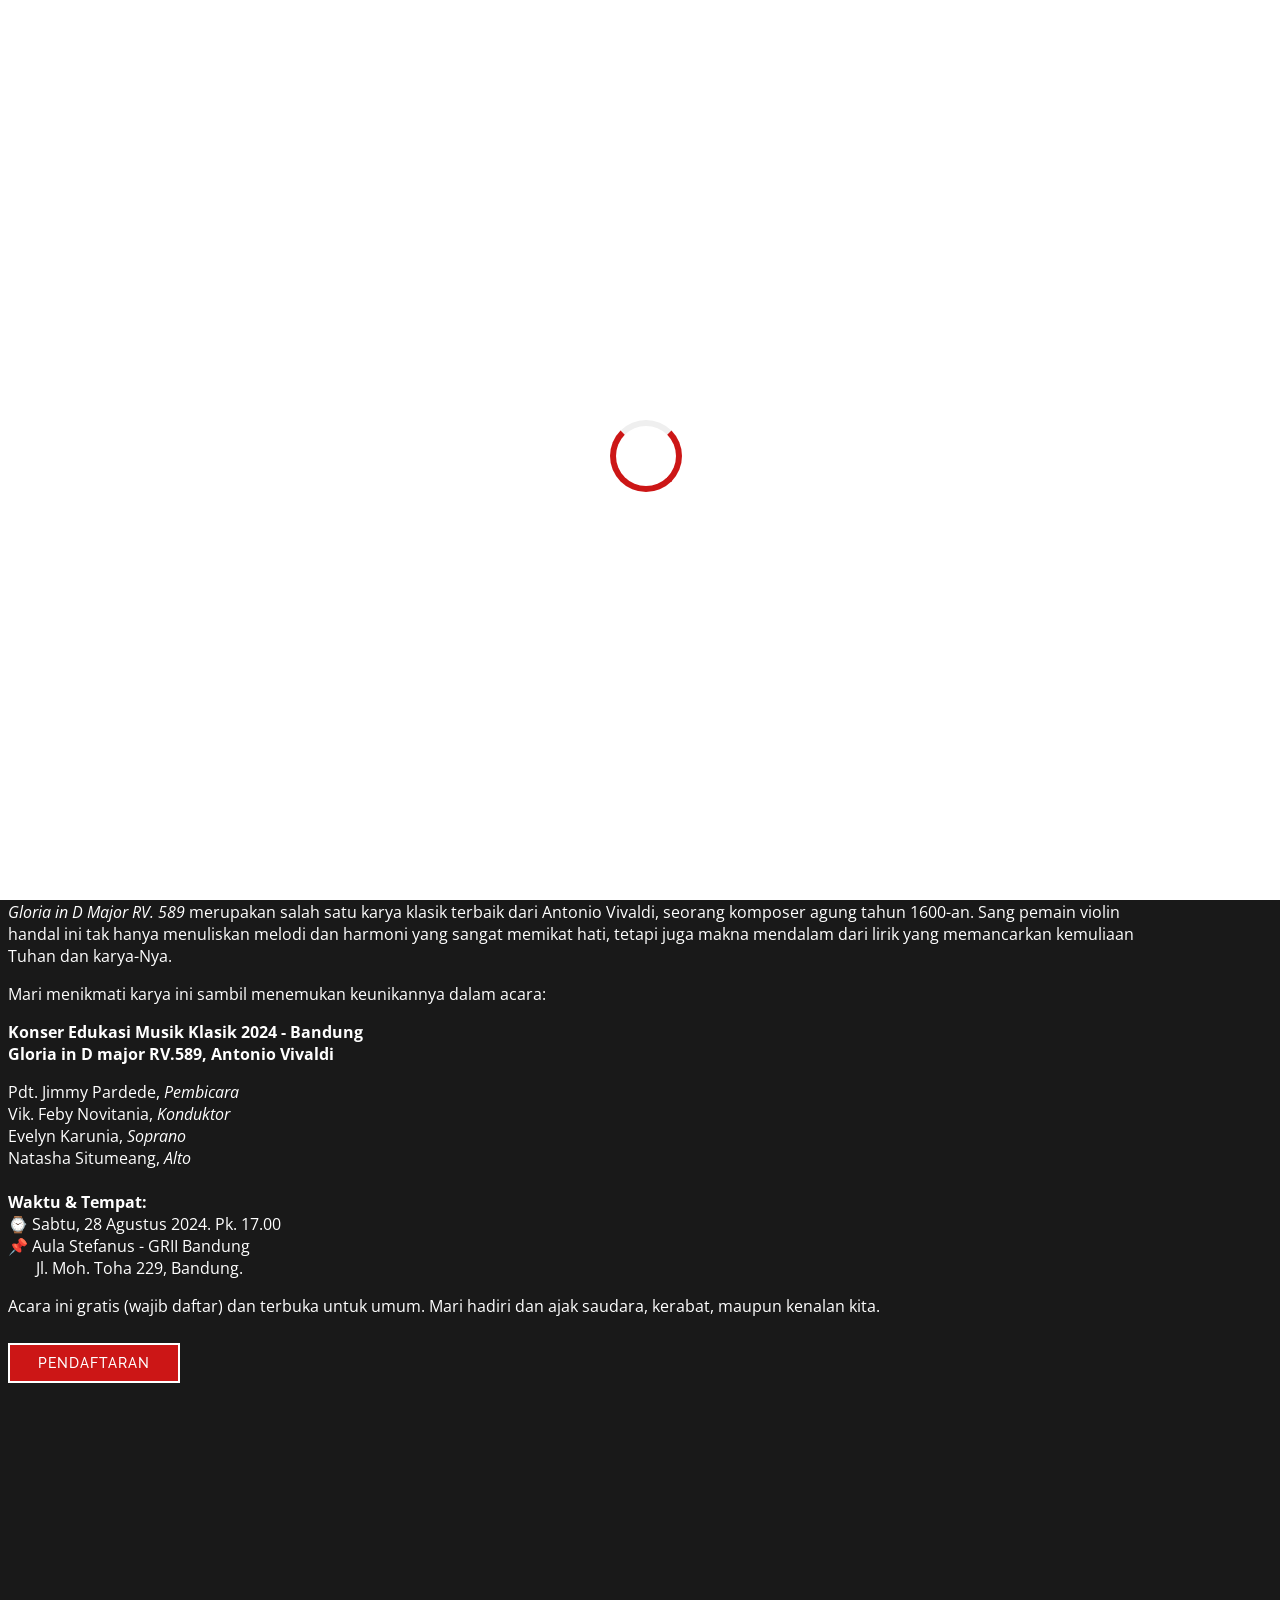
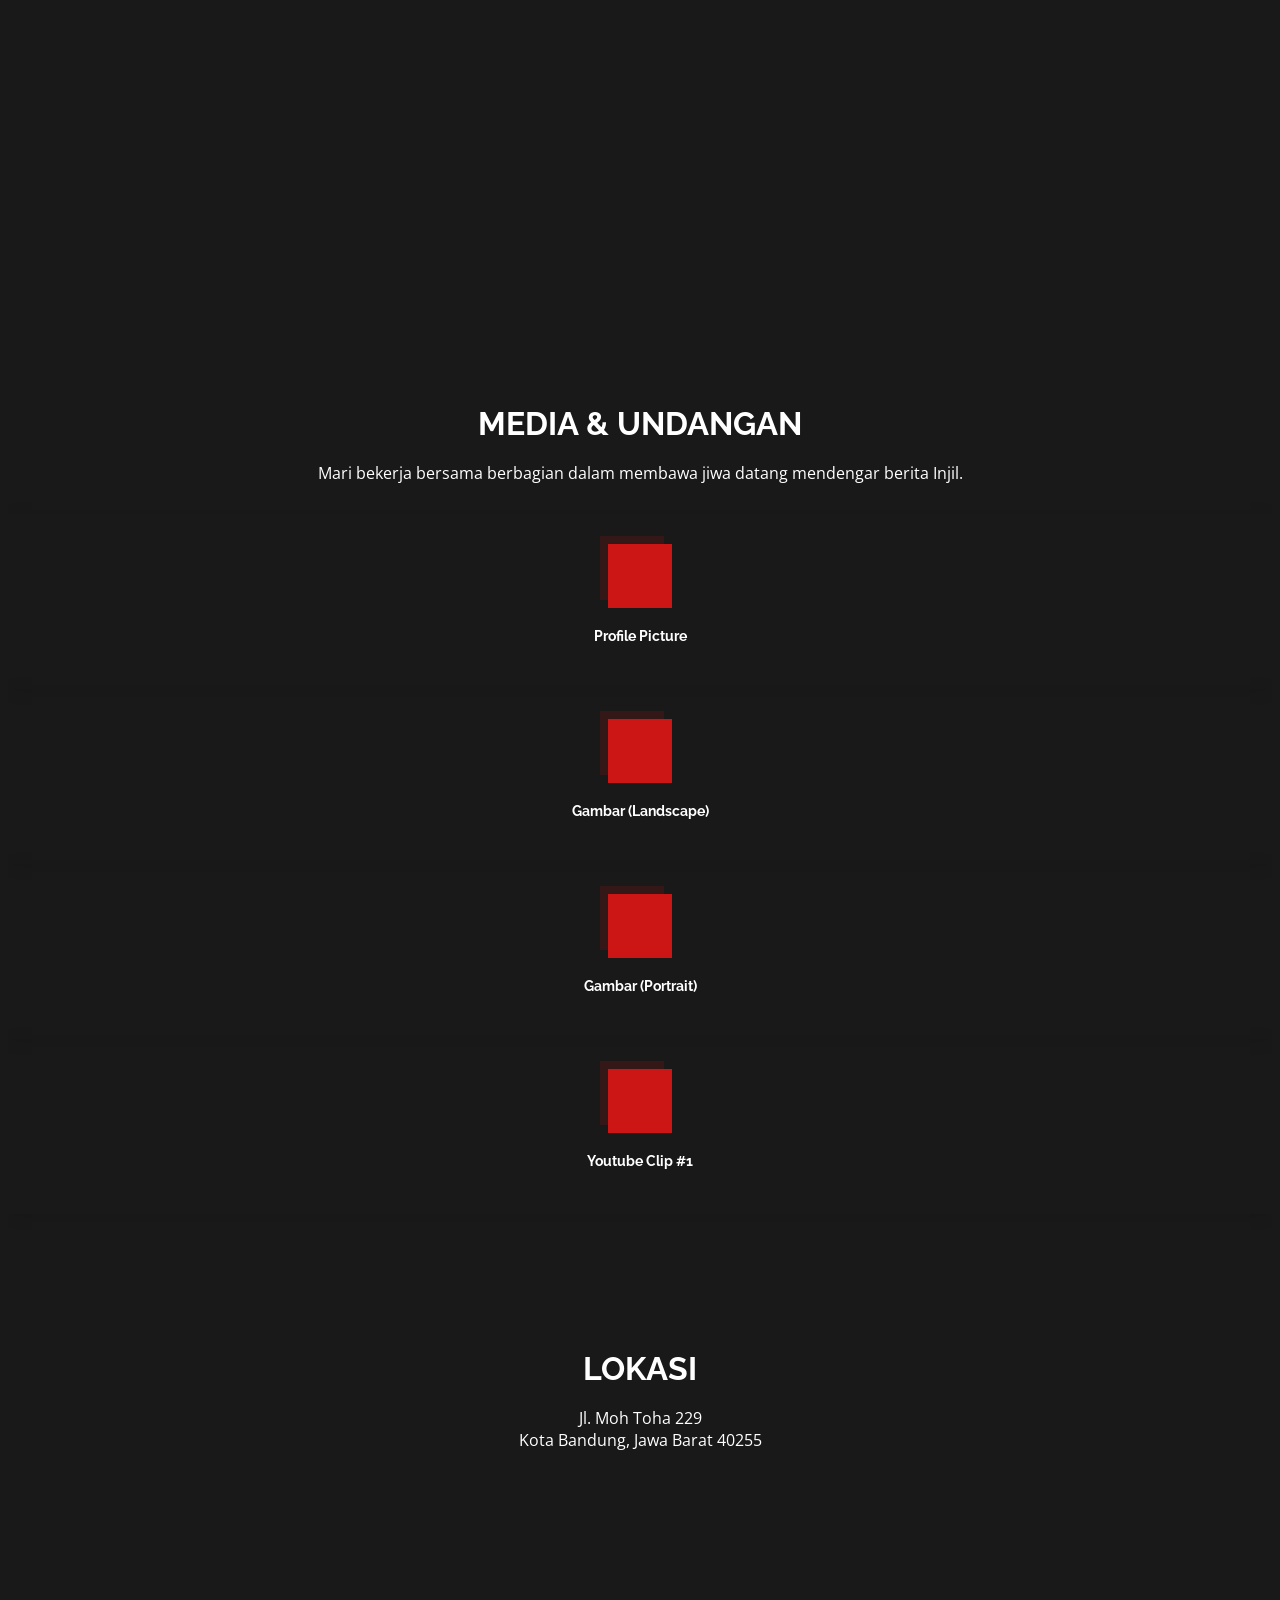
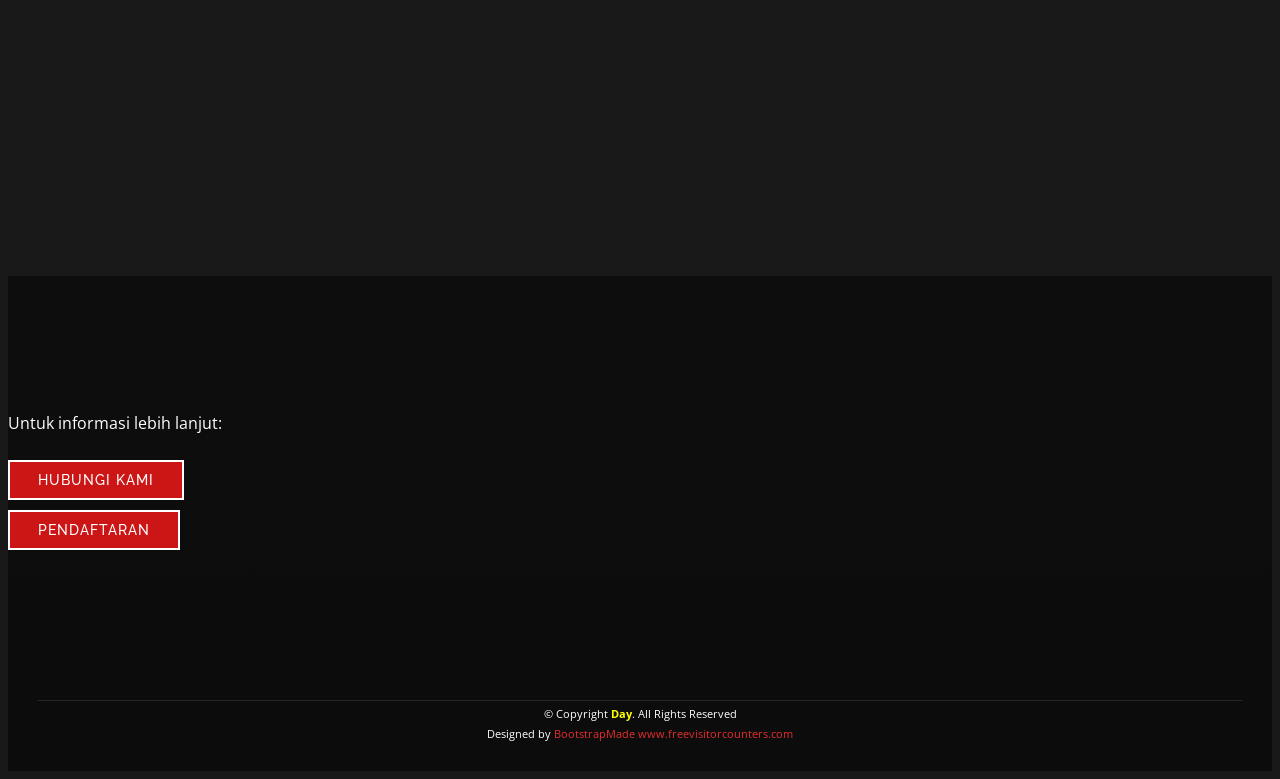
==== commit e627d786: "youtube promo added" ====
--- a/index.html
+++ b/index.html
@@ -106,13 +106,22 @@
           <div class="col-lg-5 order-1 order-lg-1" data-aos="fade-left">
             <a href="https://docs.google.com/forms/d/e/1FAIpQLScRI_y_lHA-XC9t6Iu80-YprC91mejxHBIJtda2pF8TwQ-x2g/viewform?usp=pp_url" class="btn-custom text-center" target="_blank" style="width:100%"><i class='bx bx-note'></i>
               PENDAFTARAN</a><br>
+            <a href="#promo" class="scrollto btn-custom text-center" style="width:100%"><i class='bx bxl-youtube'></i> Video Clip</a>
+            
             <img src="assets/img/logo-gloria-square1.jpg" class="img-fluid" alt="">
           </div>
           <div class="col-lg-7 pt-4 pt-lg-0 order-2 order-lg-2 content" data-aos="fade-right">
             <p>
-              <i>Gloria in D Major RV. 589</i> adalah salah satu karya terbaik dari Antonio Vivaldi, sang komposer
-              agung di zaman Baroque. Sang pemain violin handal ini tak hanya menuliskan melodi dan harmoni yang
-              sangat memikat hati, tetapi juga makna mendalam dari lirik yang tak kalah menggugah.
+              Musik klasik adalah salah satu genre musik yang sangat agung.
+              Meski telah berumur ratusan tahun genre ini tetap menginspirasi banyak orang sepanjang masa,
+              baik dari susunan melodi, harmoni, maupun liriknya.
+            </p>
+
+            <p>
+              <i>Gloria in D Major RV. 589</i> merupakan salah satu karya klasik terbaik dari 
+              Antonio Vivaldi, seorang komposer agung tahun 1600-an. Sang pemain violin handal ini tak 
+              hanya menuliskan melodi dan harmoni yang sangat memikat hati, tetapi juga makna mendalam
+              dari lirik yang memancarkan kemuliaan Tuhan dan karya-Nya. 
 
             </p>
             <p>
@@ -145,6 +154,16 @@
       </div>
     </section><!-- End About Section -->
 
+    <section id="promo" class="text-center">
+      <iframe
+        src="https://www.youtube.com/embed/PmNycAMundo?si=WJZidsVvpvQYLB57" 
+         height="400"
+         style="width:100%"
+        title="YouTube video player" frameborder="0" 
+        allow="accelerometer; autoplay; clipboard-write; encrypted-media; gyroscope; picture-in-picture; web-share" referrerpolicy="strict-origin-when-cross-origin" allowfullscreen>
+      </iframe>
+    </section>
+
     <!-- ======= media Section ======= -->
     <section id="media" class="media">
       <div class="container">
@@ -173,9 +192,24 @@
             </div>
           </div>
 
-
-        </div>
-
+          <div class="col-4 d-flex align-items-stretch" style="cursor:pointer" data-aos="fade-up" data-aos-delay="150">
+            <div class="icon-box w-100" style="cursor:pointer"
+              onclick="location.href='assets/img/logo-gloria-portrait.jpg'">
+              <div class="icon"><i class="bx bx-image-alt"></i></div>
+              <h4>Gambar (Portrait)</h4>
+            </div>
+          </div>
+        </div>
+
+        <div class="row">
+          <div class="col-4 d-flex align-items-stretch" style="cursor:pointer" data-aos="fade-up" data-aos-delay="150">
+            <div class="icon-box w-100" style="cursor:pointer"
+              onclick="location.href='https://www.youtube.com/watch?v=PmNycAMundo'">
+              <div class="icon"><i class="bx bx-image-alt"></i></div>
+              <h4>Youtube Clip #1</h4>
+            </div>
+          </div>
+        </div>
       </div>
     </section><!-- End media Section -->
 
@@ -193,8 +227,9 @@
 
         <div class="text-center">
           <iframe
+            height="350"
             src="https://www.google.com/maps/embed?pb=!1m18!1m12!1m3!1d3960.532243141504!2d107.6065826102288!3d-6.946366293024828!2m3!1f0!2f0!3f0!3m2!1i1024!2i768!4f13.1!3m3!1m2!1s0x2e68e9f82b8afbd3%3A0xcbb37327fd0cb875!2sIndonesian%20Reformed%20Evangelical%20Church%20-%20Bandung!5e0!3m2!1sen!2sid!4v1722092892802!5m2!1sen!2sid"
-            style="border:0; max-width:600px; max-height:450px" allowfullscreen="" loading="lazy"
+            style="border:0; width:80%" allowfullscreen="" loading="lazy"
             referrerpolicy="no-referrer-when-downgrade"></iframe>
         </div>
 
@@ -245,10 +280,8 @@
         <!-- Licensing information: https://bootstrapmade.com/license/ -->
         <!-- Purchase the pro version with working PHP/AJAX lokasi form: https://bootstrapmade.com/day-multipurpose-html-template-for-free/ -->
         Designed by <a href="https://bootstrapmade.com/">BootstrapMade</a>
-        <a href='http://www.freevisitorcounters.com'>www.freevisitorcounters.com</a>
-        <script type='text/javascript'
-          src='https://www.freevisitorcounters.com/auth.php?id=3751971796bb17766fdb338fe5cba3abef532505'></script>
-        <script type="text/javascript" src="https://www.freevisitorcounters.com/en/home/counter/1208864/t/4"></script>
+        <a href='http://www.freevisitorcounters.com'>www.freevisitorcounters.com</a> <script type='text/javascript' src='https://www.freevisitorcounters.com/auth.php?id=b0b6012a43339d0c93a411ff071202537a39070c'></script>
+        <script type="text/javascript" src="https://www.freevisitorcounters.com/en/home/counter/1222643/t/4"></script>
       </div>
     </div>
   </footer><!-- End Footer -->
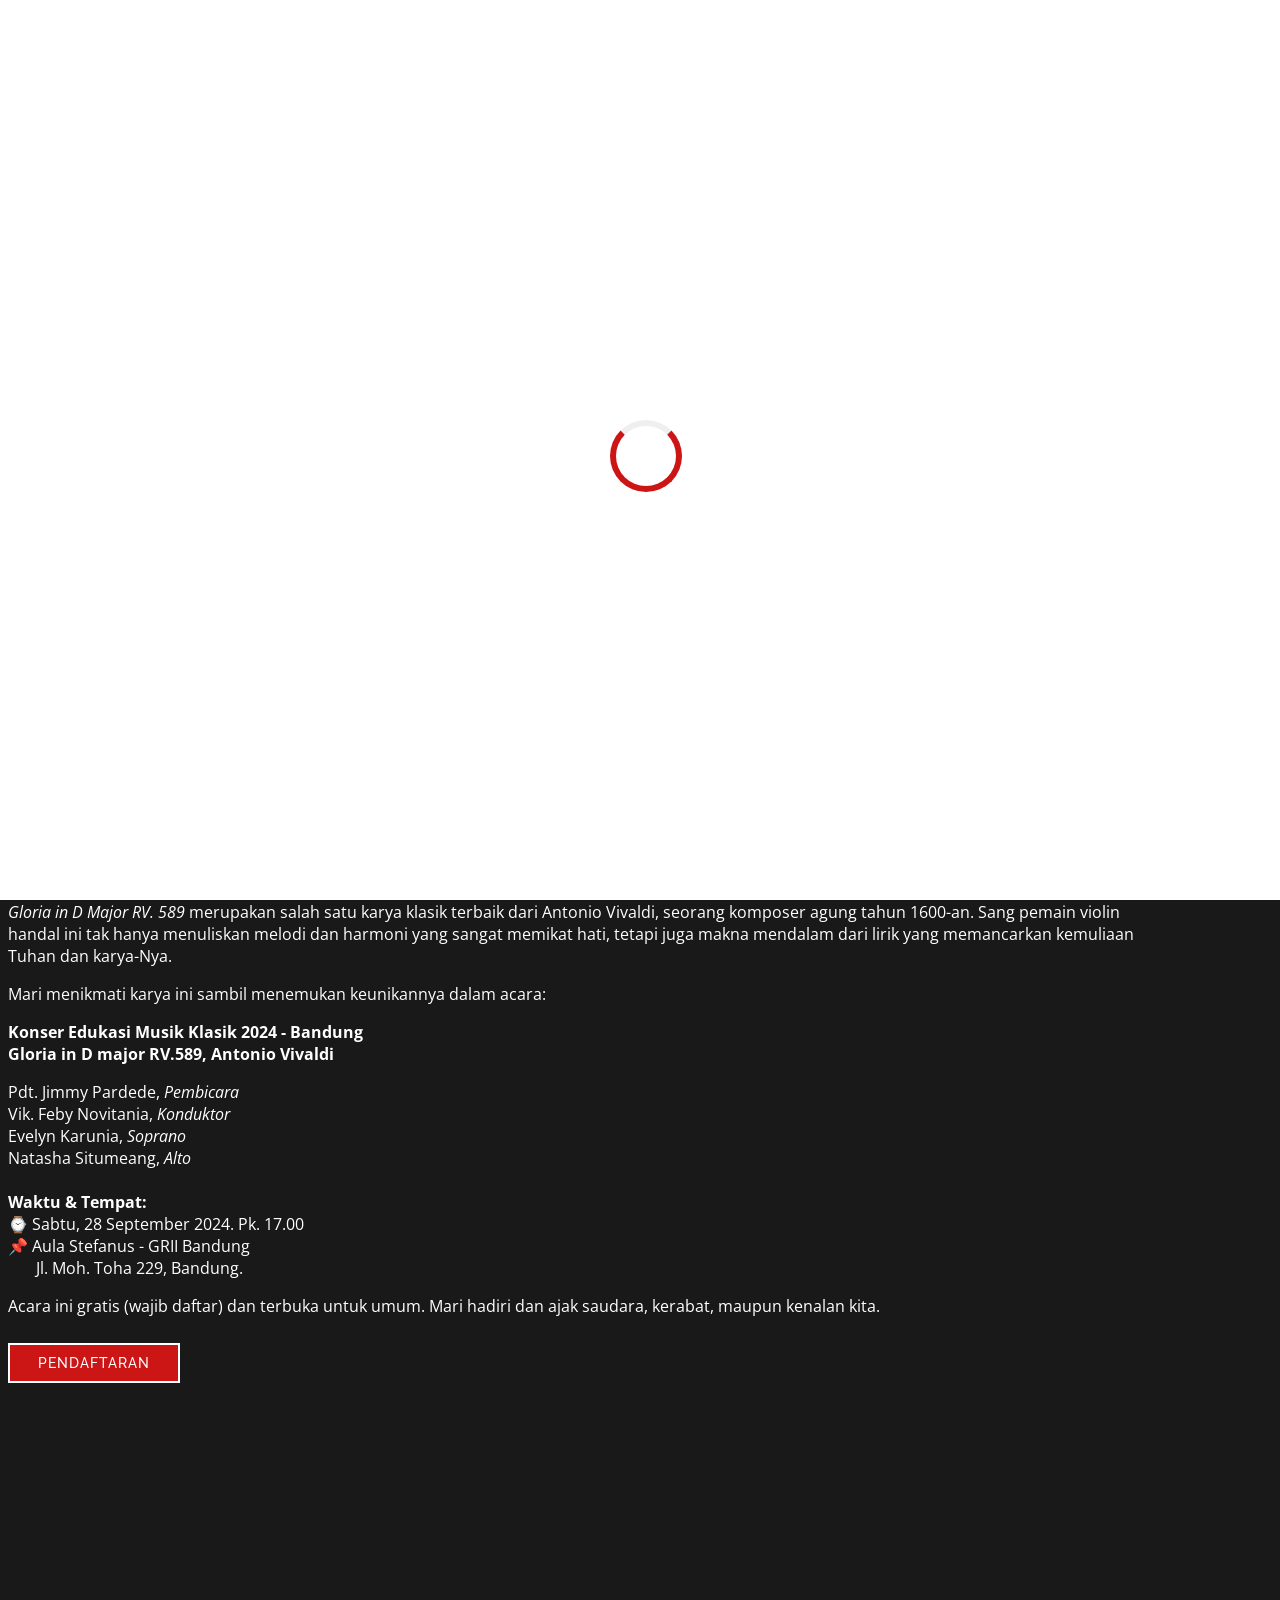
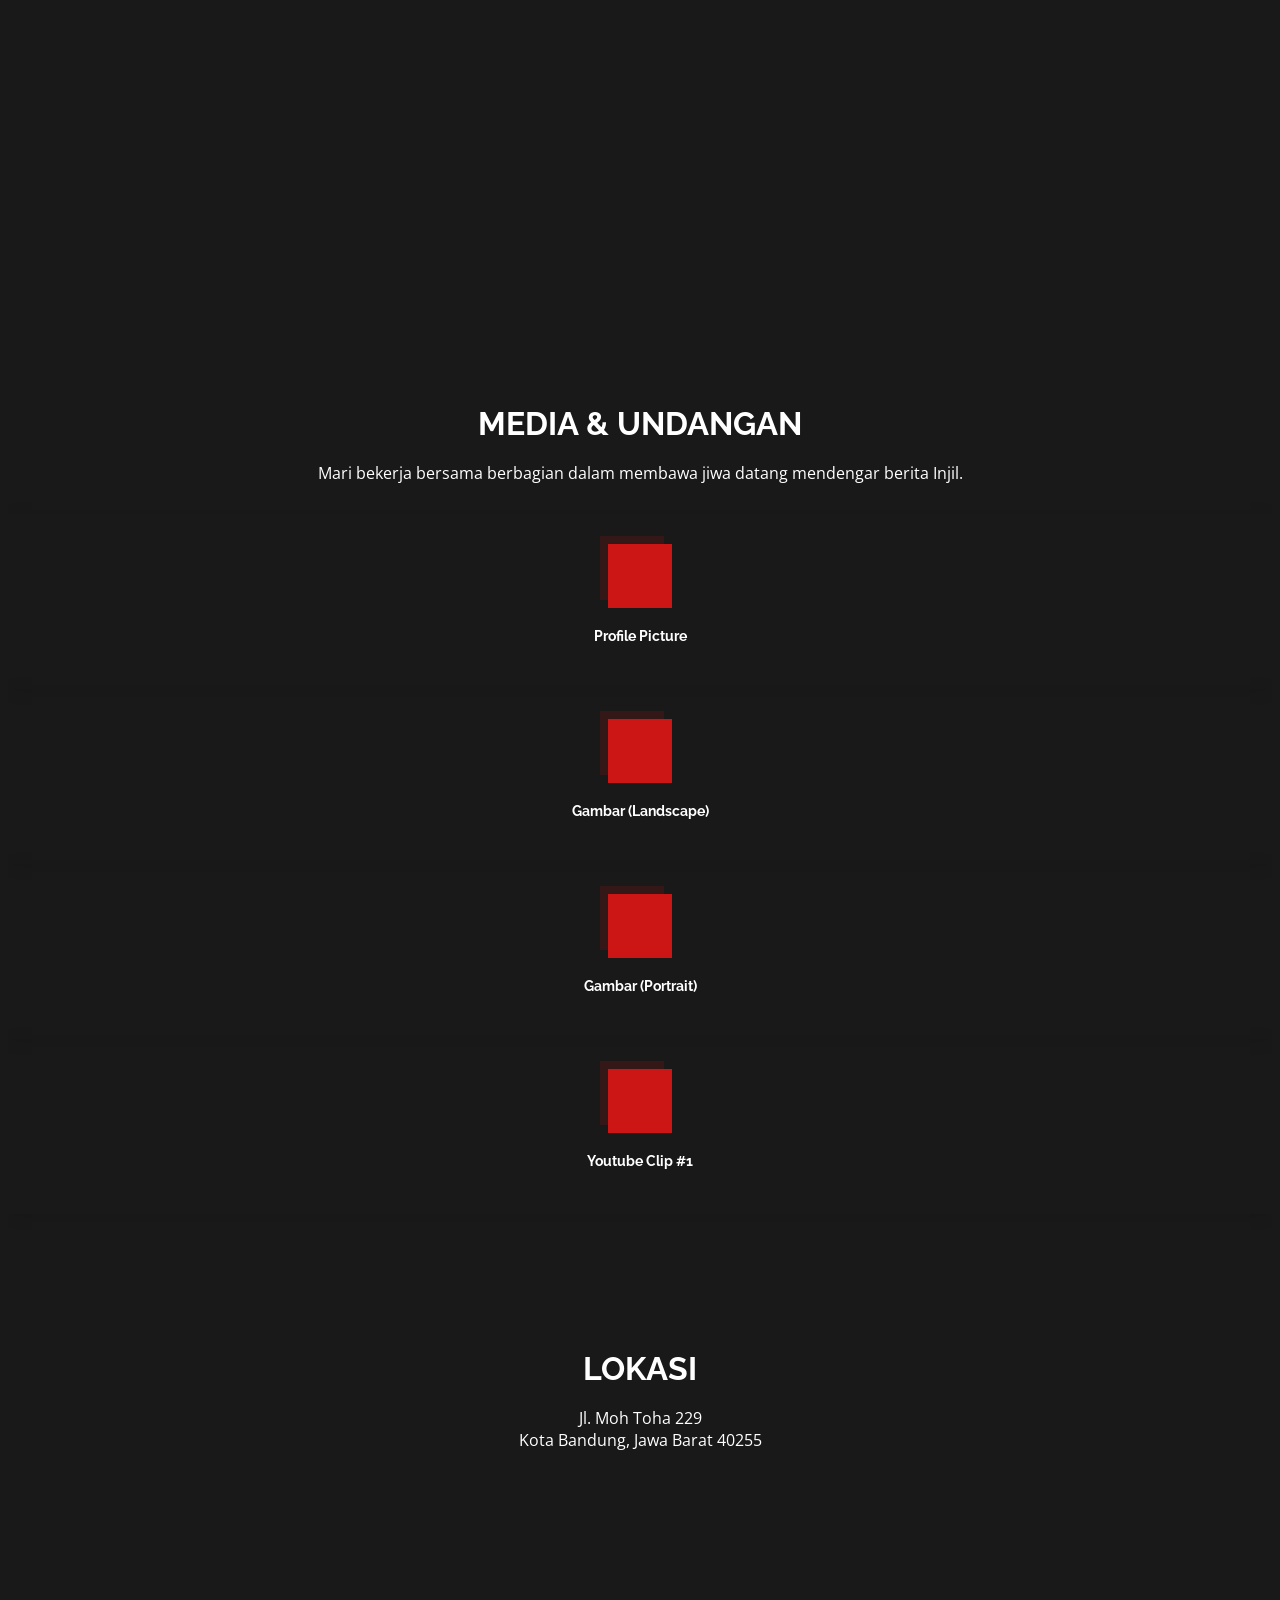
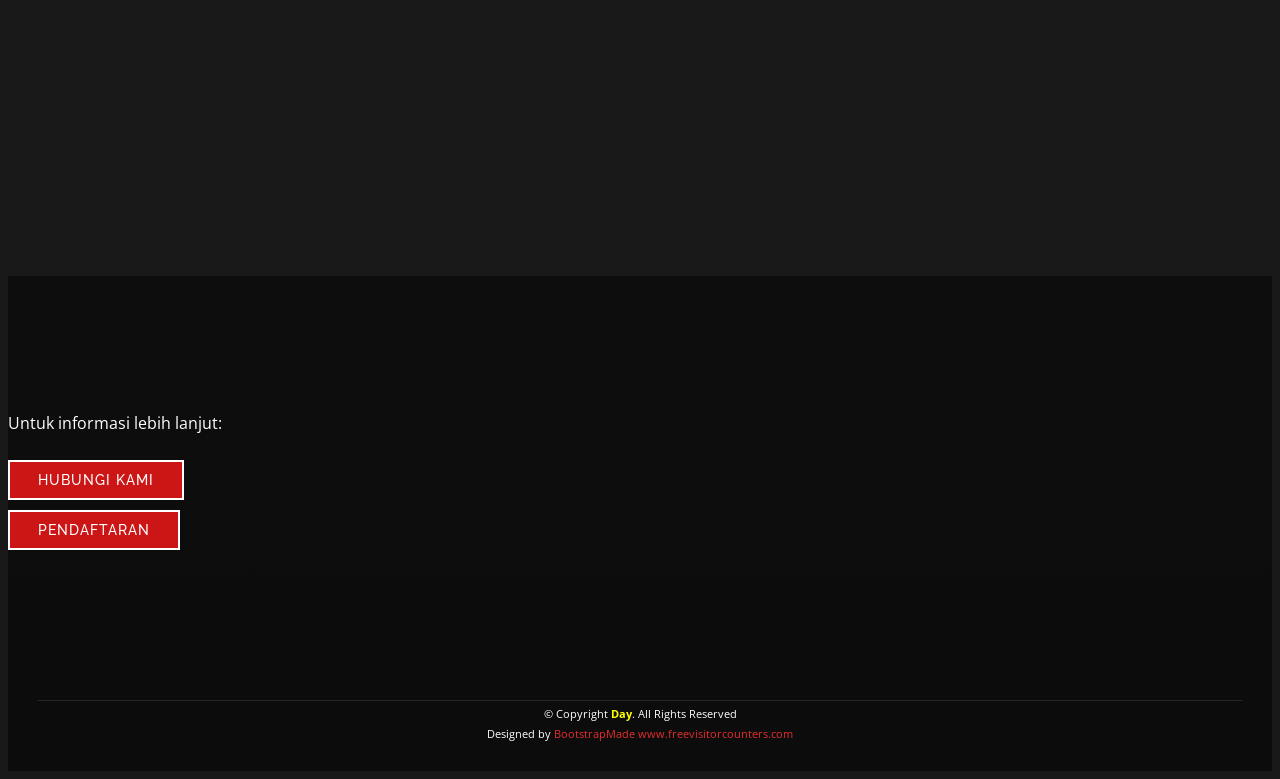
==== commit 1cc55613: "fix tanggal" ====
--- a/index.html
+++ b/index.html
@@ -138,7 +138,7 @@
               Natasha Situmeang, <i>Alto</i><br>
               <br>
               <b>Waktu & Tempat:</b><br>
-              ⌚ Sabtu, 28 Agustus 2024. Pk. 17.00<br>
+              ⌚ Sabtu, 28 September 2024. Pk. 17.00<br>
               📌 Aula Stefanus - GRII Bandung<br>
               &nbsp;&nbsp;&nbsp;&nbsp;&nbsp;&nbsp;&nbsp;Jl. Moh. Toha 229, Bandung.
 
